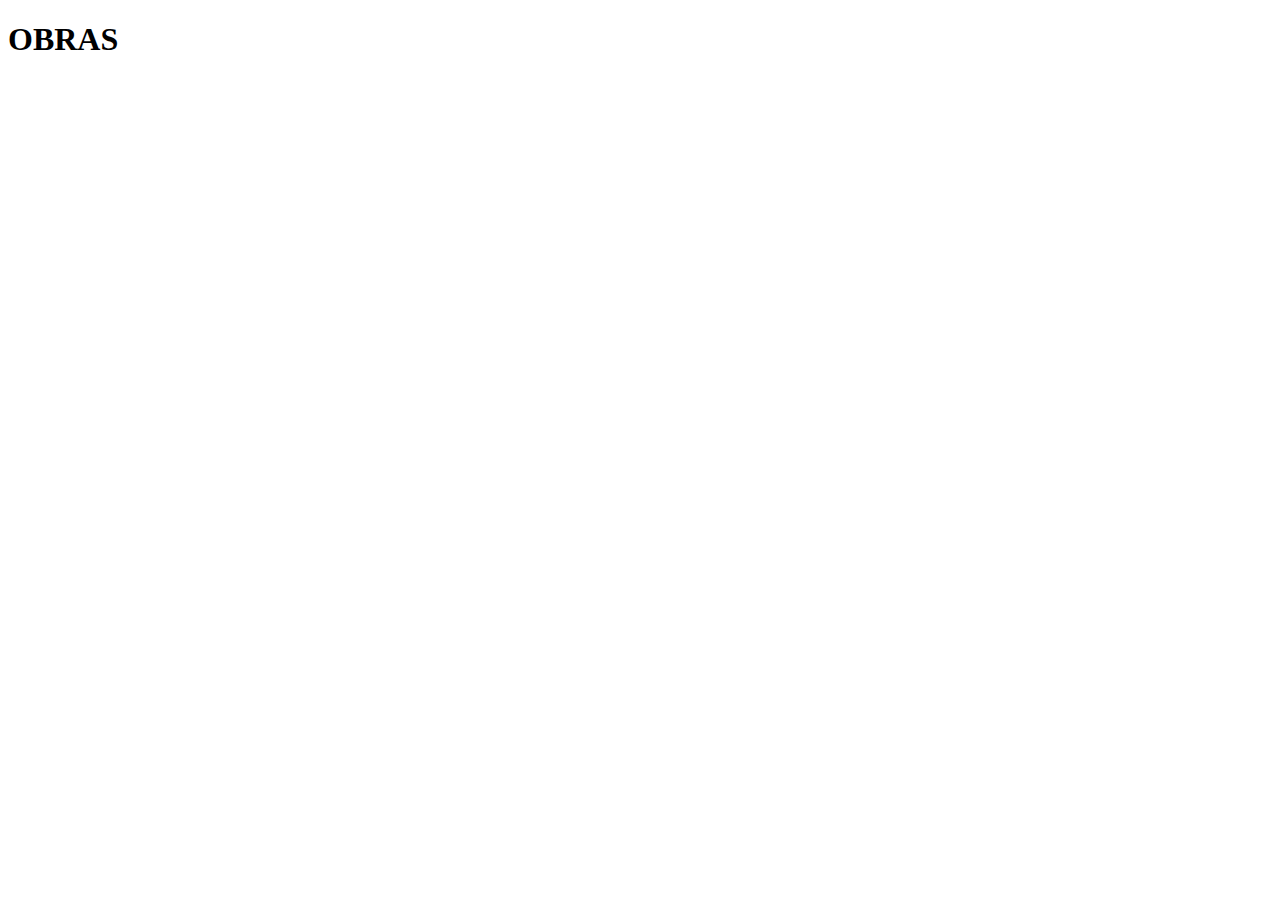
==== obras.html @ 5225c41e "form ok" ====
<!DOCTYPE html>
<html lang="en">
<head>
    <meta charset="UTF-8">
    <meta name="viewport" content="width=device-width, initial-scale=1.0">
    <title>Document</title>
</head>
<body>
    <h1>OBRAS</h1>
</body>
</html>
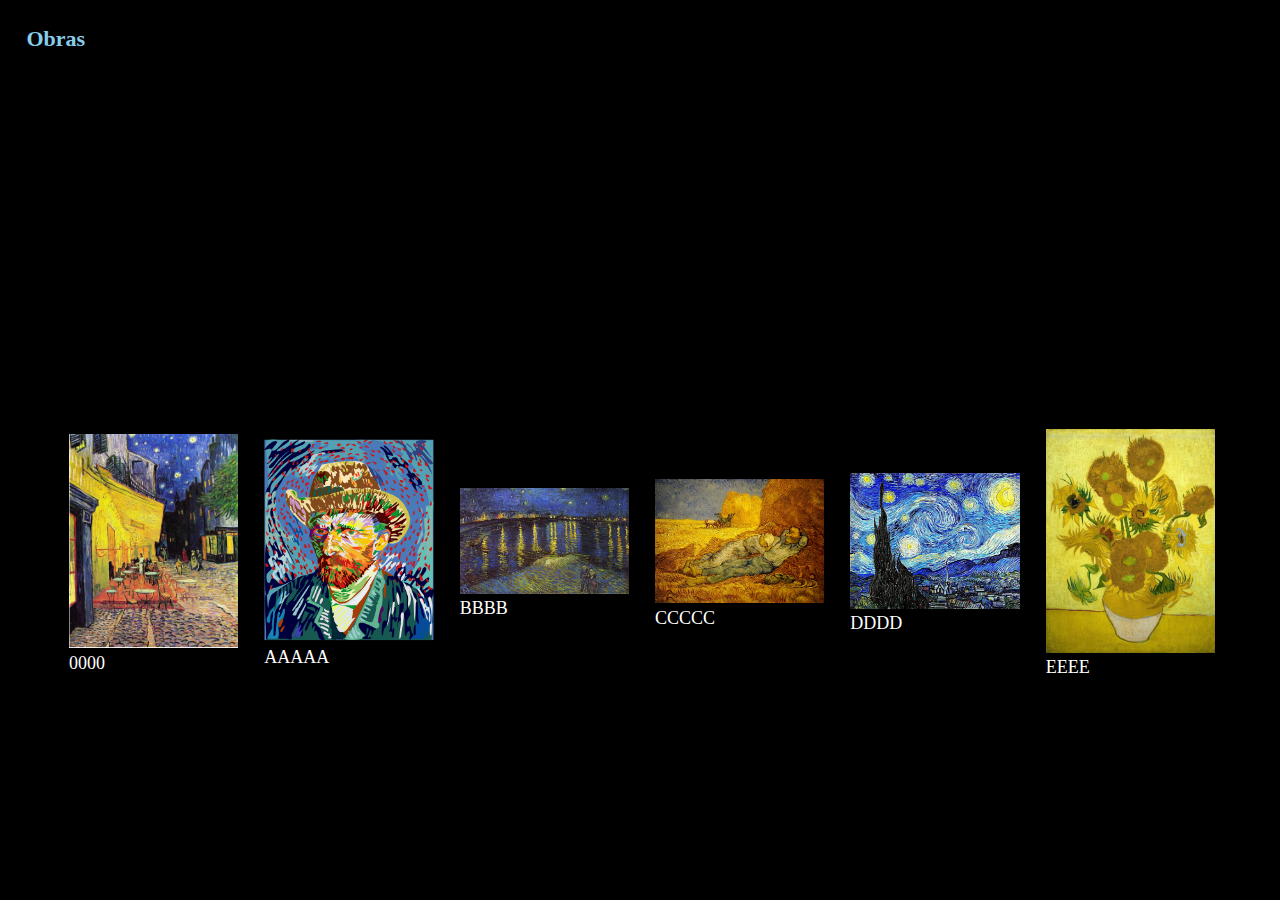
==== commit 4c4c0b3d: "grid mobile ok" ====
--- a/obras.html
+++ b/obras.html
@@ -4,8 +4,61 @@
     <meta charset="UTF-8">
     <meta name="viewport" content="width=device-width, initial-scale=1.0">
     <title>Document</title>
+
+    <link rel="stylesheet" href="styles/normalize.css">
+    <link rel="stylesheet" href="styles/utils.css">
+    <link rel="stylesheet" href="styles/body.css">
+    <link rel="stylesheet" href="styles/header.css">
+    <link rel="stylesheet" href="styles/aboutme.css">
+    <link rel="stylesheet" href="styles/skills.css">
+    <link rel="stylesheet" href="styles/banner.css">
+    <link rel="stylesheet" href="styles/formulario.css">
+    <link rel="stylesheet" href="styles/footer.css">
+    <link rel="stylesheet" href="styles/obras.css">
+
 </head>
-<body>
-    <h1>OBRAS</h1>
+<body class="body">
+    <h1 class="titulo">Obras</h1>
+    <section class="video">
+        <iframe width="560" height="315" src="https://www.youtube.com/embed/mGowzU1S8cA?si=3NxR_O2cc8WVV2dy&amp;controls=0&autoplay=1&mute=1" title="YouTube video player" frameborder="0" allow="accelerometer; autoplay; clipboard-write; encrypted-media; gyroscope; picture-in-picture; web-share" referrerpolicy="strict-origin-when-cross-origin" allowfullscreen></iframe>
+    </section>
+
+    <div class="works-container">
+        <figure>
+            <img src="assets/images/cuadro1.png" alt="">
+            <figcaption>0000</figcaption>
+        </figure>
+
+        <figure>
+            <img src="assets/images/cuadro2.png" alt="">
+            <figcaption>AAAAA</figcaption>
+        </figure>
+
+        <figure>
+            <img src="assets/images/cuadro3.jpg" alt="">
+            <figcaption>BBBB</figcaption>
+        </figure>
+
+        <figure>
+            <img src="assets/images/cuadro4.jpg" alt="">
+            <figcaption>CCCCC</figcaption>
+        </figure>
+
+        <figure>
+            <img src="assets/images/cuadro5.jpg" alt="">
+            <figcaption>DDDD</figcaption>
+        </figure>
+
+        <figure>
+            <img src="assets/images/cuadro6.jpg" alt="">
+            <figcaption>EEEE</figcaption>
+        </figure>
+
+
+    </div>
+
+
+
+
 </body>
 </html>--- a/styles/utils.css
+++ b/styles/utils.css
@@ -0,0 +1,47 @@
+:root{
+    --black: #000000;
+    --grey: #1c1c1c;
+    --white: #FFFFFF;
+    --midnightblue: #191970;
+    --skyblue: #87CEEB;
+    --orange: #FFA500;
+    --gold: #FFD700;
+    --soft-yellow:#f7fb3e;
+    
+     
+    
+    font-size: 18px; 
+}
+
+.titulo {     
+    font-size: 22px ;
+    color: var(--skyblue);
+    margin: 1.2em;
+}
+
+.btn{
+    color: var(--black);
+    background-color: var(--soft-yellow);
+    width: 90px;
+    text-decoration: none;
+    padding: 0.7rem;
+    border-radius: 8px;
+    border: 0.5px solid var(--black);
+    transition: all 0.8s;
+      
+}
+
+
+@media screen and (width > 768px) {
+    .pointer { 
+        cursor: pointer;
+    }
+    .btn{
+        cursor:pointer;
+        &:hover {
+            background-color: var(--gold);
+            
+          }
+    }
+}
+
--- a/styles/body.css
+++ b/styles/body.css
@@ -0,0 +1,6 @@
+.body {
+    background-color: var(--black);
+    color: var(--white);
+
+
+}--- a/styles/header.css
+++ b/styles/header.css
@@ -0,0 +1,72 @@
+
+.header {
+    position: sticky;
+    top: 0;
+    z-index: 99;
+    display: flex;
+    height: 4em;
+    justify-content: space-between; /* Logo a la izquierda y menú a la derecha */
+    align-items: center;
+    padding: 1em; /* Espaciado interno */
+    margin-bottom: 0px;
+    border-bottom: 0.2px solid var(--skyblue); /* Borde inferior para separar el header */
+    background-color: var(--black);
+    .logo {
+        width: 20%;
+        min-width:100px;
+        max-width: 100px;
+    }
+
+    .nav {
+      .nav-list {
+        list-style: none; /* Elimina los puntos de la lista */
+        padding: 0;
+        margin: 0;
+        display: flex;
+        gap: 10px;
+      }
+      .nav-list li {
+          margin-left: 0.3em; /* Espacio entre los enlaces del menú */
+      }
+      .nav-list li a {
+        text-decoration: none;
+        color: var(--skyblue); 
+        font-weight: 50;
+      }
+      .nav-list li a:hover { 
+        color: var(--gold);
+      }
+      
+    } 
+    
+}
+
+
+/*@media screen and (hover: hover) {
+  .pointer {
+    cursor: pointer;  Manita al pasar encima del link -NO FUNCIONA AL CAMBIAR TAMAÑO 
+  }
+  
+}*/
+
+@media screen and (width>768px){
+  .header{
+    .nav{
+      .nav-list li a {
+        transition: all 0.8s; /* Transicion de color-NO FUNCIONA AL CAMBIAR TAMAÑO */
+
+      }
+      .nav-list li a:hover { 
+        cursor: pointer;
+      }
+    }
+  }
+  
+}
+    
+
+
+
+    
+
+
--- a/styles/aboutme.css
+++ b/styles/aboutme.css
@@ -0,0 +1,9 @@
+.aboutme {
+    background-color: var(--black);
+    color: var(--white);
+    margin-top: auto;
+    border: 2px solid var(--black);
+    }
+.presentacion {
+    margin: 1.2em
+}
--- a/styles/skills.css
+++ b/styles/skills.css
@@ -0,0 +1,92 @@
+.skills {
+    
+    .skillsList{
+        display: grid;
+        grid-template-columns: repeat(auto-fit, minmax(150px, 1fr));
+        place-content: center;
+        gap: 1.5rem;
+        
+        .item_skills{
+            font-family:'Arial Narrow', Arial, sans-serif;
+            font-size: 18px;
+            font-weight: 200;
+        }
+        #pintura{
+            --progressVar: 100%
+        }
+        #oleo{
+            --progressVar: 85%
+        }
+        #dibujo{
+            --progressVar:60%
+        }
+        #carboncillo{
+            --progressVar:75%
+        }
+        #fresco{
+            --progressVar:40%
+        }
+        #escritura{
+            --progressVar:80%
+        }
+    }
+    
+    
+
+}
+
+.wrapper {
+    width: 100px;
+    justify-content: center;
+    align-items: center;
+    height: 10vh;
+    
+}
+
+.progress-bar{
+    width: 100%;
+    height: 10px;
+    border-radius: 50px;
+    overflow: hidden;
+    border: 0.5px solid var(--skyblue);
+    padding: 3px;
+}
+
+
+.progress {
+    height: 100%;
+    background-color: var(--skyblue);
+    border-radius: 10px;
+    animation: animate 1.5s linear forwards;
+}
+
+
+
+@keyframes animate{
+    0% {
+        width: 0%;
+    }
+    100%{
+        width: var(--progressVar);/*creamos la variable progress para rellenar la barra con porcentajes diferentes en cada skill*/
+    }
+}
+
+
+
+
+@media screen and (width>=768px) {
+    .skills{
+        
+        .skillsList{
+            margin: 1.2em;
+            grid-template-columns: repeat(3, 1fr);
+            gap: 1rem;   
+        }
+    }
+    
+}
+
+
+
+
+
--- a/styles/banner.css
+++ b/styles/banner.css
@@ -0,0 +1,42 @@
+.banner {
+    height: 50vh;
+    width: 100%;
+    align-content: center;
+    position: relative;
+
+
+.content {
+    text-align: center;
+    z-index: 1;
+    position: relative;
+    font-size: 30px;
+    color: var(--orange);
+    -webkit-text-stroke-width: 3px;
+    -webkit-text-stroke-color: var(--black);
+  }
+
+
+.image {
+    background-image: url('../assets/images/banner_mobile.png');
+    position: absolute;
+    left: 0;
+    top: 0;
+    right: 0;
+    bottom: 0;
+    opacity: 0.9;
+    background-size: cover; 
+    background-repeat: no-repeat ;
+   
+    
+    
+  }
+}
+
+@media screen and (width>768px){
+  .banner{
+    .image{
+      background-image: url('../assets/images/banner_image.png');
+    }
+  }
+
+}
--- a/styles/formulario.css
+++ b/styles/formulario.css
@@ -0,0 +1,51 @@
+.main-form {
+  background-color: var(--black);
+  width: 95%;
+  max-width: 420px;
+  padding-left: 1.2em;
+  display: flex;
+  flex-direction: column;
+
+
+
+  /* elementos del formulario */
+  .form_element {
+    display: flex;
+    flex-direction: column;
+    margin-bottom: 0.5rem;
+
+    label {
+      margin-bottom: 0.5rem;
+    }
+
+    .input {
+      width: 80%;
+      padding: 0.2rem;
+      border-radius: 2px;
+      border: 1px solid;
+      background: var(--grey);
+      color: var(--white);
+    }
+
+    .radioInputTitle {
+      margin: 20px 0;
+    }
+
+  }
+}
+
+@media screen and (width>=768px) {
+  .main-form {
+    
+    .datos-personales{
+      display: flex;
+    }
+    .datos-contacto{
+      display:flex;
+    }
+    
+     
+  }
+
+  }
+
--- a/styles/footer.css
+++ b/styles/footer.css
@@ -0,0 +1,14 @@
+.footer {
+    display: flex;
+    justify-content: center;
+    font-weight: 100;
+    font-style: var(--font-cascadia_code);
+    padding: 1em 0;
+    font-size: 0.6rem;
+    width: 100%;
+    text-align: center;
+    background-color:var(--black);
+    color: var(--skyblue)
+    
+    
+  }--- a/styles/obras.css
+++ b/styles/obras.css
@@ -0,0 +1,46 @@
+.video {
+    display: flex;
+    justify-content: center;
+    margin: 1em 1em;
+
+    iframe {
+        animation: fadeIn 10s ease;
+    }
+}
+
+.works-container {
+    width: 90%;
+    margin: 0 auto;
+    
+    display: grid;
+    grid-template-columns: repeat(auto-fill, minmax(160px, 1fr));
+    gap: 20px;
+
+    figure {
+        margin-left: 5px;
+        place-content: center;
+
+
+        img {
+
+            width: 130%;
+        }
+    }
+
+
+
+}
+
+
+
+
+
+@keyframes fadeIn {
+    0% {
+        opacity: 0;
+    }
+
+    100% {
+        opacity: 100%;
+    }
+}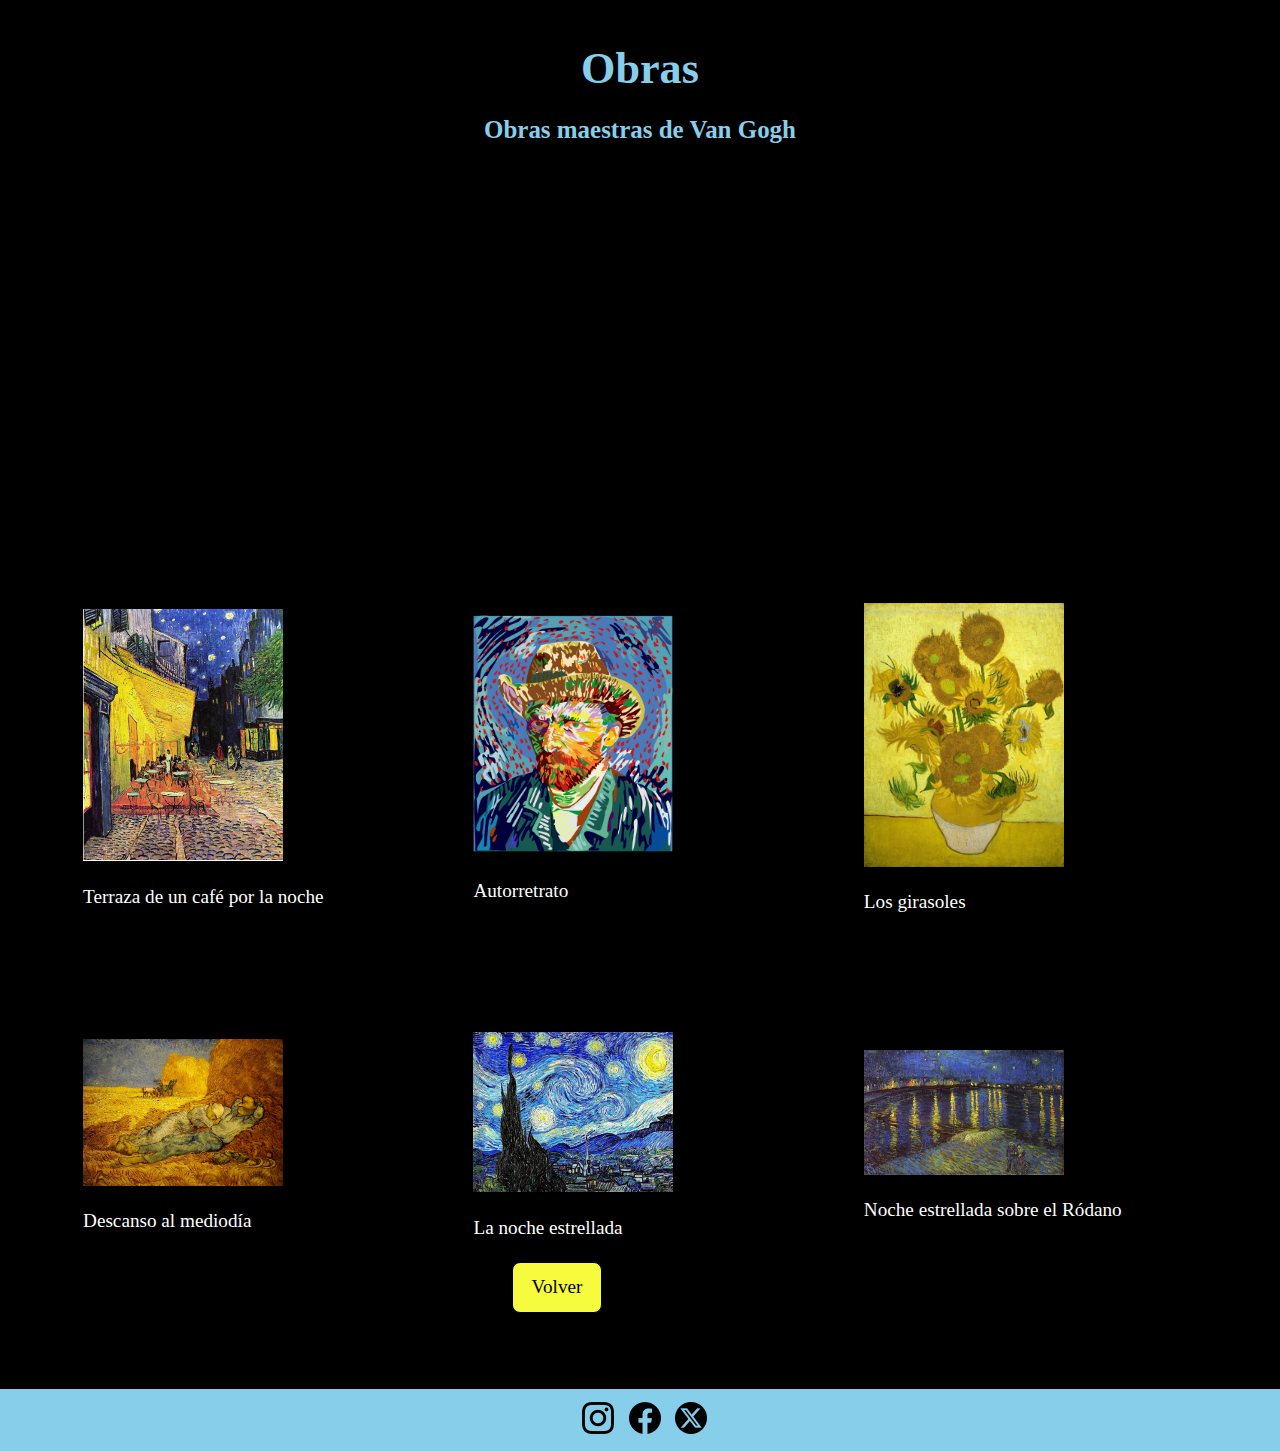
==== commit d7af3dc3: "max-width" ====
--- a/obras.html
+++ b/obras.html
@@ -1,5 +1,6 @@
 <!DOCTYPE html>
 <html lang="en">
+
 <head>
     <meta charset="UTF-8">
     <meta name="viewport" content="width=device-width, initial-scale=1.0">
@@ -12,53 +13,103 @@
     <link rel="stylesheet" href="styles/aboutme.css">
     <link rel="stylesheet" href="styles/skills.css">
     <link rel="stylesheet" href="styles/banner.css">
-    <link rel="stylesheet" href="styles/formulario.css">
+    <link rel="stylesheet" href="styles/form.css">
     <link rel="stylesheet" href="styles/footer.css">
     <link rel="stylesheet" href="styles/obras.css">
 
 </head>
+
 <body class="body">
-    <h1 class="titulo">Obras</h1>
+    <h1 class="title2">Obras</h1>
+    <h2 class="title3">Obras maestras de Van Gogh</h2>
     <section class="video">
-        <iframe width="560" height="315" src="https://www.youtube.com/embed/mGowzU1S8cA?si=3NxR_O2cc8WVV2dy&amp;controls=0&autoplay=1&mute=1" title="YouTube video player" frameborder="0" allow="accelerometer; autoplay; clipboard-write; encrypted-media; gyroscope; picture-in-picture; web-share" referrerpolicy="strict-origin-when-cross-origin" allowfullscreen></iframe>
+        <iframe width="560" height="315"
+            src="https://www.youtube.com/embed/mGowzU1S8cA?si=3NxR_O2cc8WVV2dy&amp;controls=0&autoplay=1&mute=1"
+            title="YouTube video player" frameborder="0"
+            allow="accelerometer; autoplay; clipboard-write; encrypted-media; gyroscope; picture-in-picture; web-share"
+            referrerpolicy="strict-origin-when-cross-origin" allowfullscreen></iframe>
     </section>
 
     <div class="works-container">
         <figure>
-            <img src="assets/images/cuadro1.png" alt="">
-            <figcaption>0000</figcaption>
+            <div>
+
+                <img src="assets/images/cuadro1.png" alt="Terraza de un café por la noche">
+            </div>
+
+            <figcaption>Terraza de un café por la noche</figcaption>
         </figure>
 
         <figure>
-            <img src="assets/images/cuadro2.png" alt="">
-            <figcaption>AAAAA</figcaption>
+            <div>
+                <img src="assets/images/cuadro2.png" alt="Autorretrato de Van Gogh">
+
+            </div>
+            <figcaption>Autorretrato</figcaption>
         </figure>
 
         <figure>
-            <img src="assets/images/cuadro3.jpg" alt="">
-            <figcaption>BBBB</figcaption>
+            <div>
+                <img src="assets/images/cuadro3.jpg" alt="Cuadro con un jarrón con girasoles">
+
+            </div>
+            <figcaption>Los girasoles</figcaption>
         </figure>
 
         <figure>
-            <img src="assets/images/cuadro4.jpg" alt="">
-            <figcaption>CCCCC</figcaption>
+            <div>
+                <img src="assets/images/cuadro4.jpg" alt="Campesinos descansando en el campo">
+
+            </div>
+            <figcaption>Descanso al mediodía</figcaption>
         </figure>
 
         <figure>
-            <img src="assets/images/cuadro5.jpg" alt="">
-            <figcaption>DDDD</figcaption>
+            <div>
+                <img src="assets/images/cuadro5.jpg"
+                    alt="Paisaje nocturno con un edificio, un pueblo, la noche y las estrellas">
+
+            </div>
+
+            <figcaption>La noche estrellada</figcaption>
         </figure>
 
         <figure>
-            <img src="assets/images/cuadro6.jpg" alt="">
-            <figcaption>EEEE</figcaption>
+            <div>
+                <img src="assets/images/cuadro6.jpg" alt="Paisaje nocturno sobre un río">
+
+            </div>
+            <figcaption>Noche estrellada sobre el Ródano</figcaption>
         </figure>
 
 
     </div>
 
+    <div>
+        <button class="btn" onclick="history.back()">Volver</button>
+    </div>
 
 
+    <footer class="footer">
+
+        <div class="social-media-icons">
+
+            <a href="https://www.instagram.com/vangoghmuseum" target="_blank" rel="noopener noreferrer">
+                <img src="assets/icons/instagram.png" alt="instagram-icon">
+            </a>
+
+            <a href="https://www.facebook.com/VanGoghMuseum" target="_blank" rel="noopener noreferrer">
+                <img src="assets/icons/facebook.png" alt="facebook-icon">
+            </a>
+
+            <a href="https://x.com/vangoghmuseum" target="_blank" rel="noopener noreferrer">
+                <img src="assets/icons/twitter-alt-circle.png" alt="x-icon">
+            </a>
+
+        </div>
+
+    </footer>
 
 </body>
+
 </html>--- a/styles/utils.css
+++ b/styles/utils.css
@@ -7,16 +7,29 @@
     --orange: #FFA500;
     --gold: #FFD700;
     --soft-yellow:#f7fb3e;
-    
-     
-    
-    font-size: 18px; 
+    font-family: 'Times New Roman', Times, serif;
+    font-size: 1.2rem; 
 }
 
-.titulo {     
-    font-size: 22px ;
+.title {     
+    font-size: 1.2rem ;
     color: var(--skyblue);
     margin: 1.2em;
+}
+
+.title2{
+    font-size: 2.3rem ;
+    color: var(--skyblue);
+    text-align: center;
+    margin-top: 1em;
+    margin-bottom: 0.2em;
+    
+}
+
+.title3{
+    font-size: 1.3rem ;
+    color: var(--skyblue);
+    text-align: center;
 }
 
 .btn{
@@ -28,11 +41,13 @@
     border-radius: 8px;
     border: 0.5px solid var(--black);
     transition: all 0.8s;
+
       
 }
 
 
 @media screen and (width > 768px) {
+
     .pointer { 
         cursor: pointer;
     }
--- a/styles/body.css
+++ b/styles/body.css
@@ -1,6 +1,5 @@
 .body {
     background-color: var(--black);
     color: var(--white);
-
-
+    font-family: 'Times New Roman', Times, serif;
 }--- a/styles/header.css
+++ b/styles/header.css
@@ -1,72 +1,123 @@
+.header {
+  position: sticky;
+  top: 0;
+  z-index: 99;
+  display: flex;
+  flex-wrap: wrap;
+  /* Para el menu hamburguesa */
+  position: relative;
+  /* Para el menu hamburguesa */
+  height: 4em;
+  justify-content: space-between;
+  align-items: center;
+  padding: 1em;
+  /* Espaciado interno */
+  margin-bottom: 0px;
+  border-bottom: 0.2px solid var(--skyblue);
+  /* Borde inferior para separar el header */
+  background-color: var(--black);
 
-.header {
-    position: sticky;
-    top: 0;
-    z-index: 99;
+  .logo {
+    width: 20%;
+    min-width: 100px;
+    max-width: 100px;
+  }
+
+
+  .list-icon {
+    color: var(--skyblue)
+  }
+
+  a {
+    text-decoration: none;
+  }
+
+  ul {
+    list-style: none;
+  }
+
+  .menu-hamburguesa {
+    display: none;
+  }
+
+  .menu-hamburguesa:checked+.menu-list {
+    height: 25em;
+  }
+
+  .menu-list {
+    width: 90%;
+    background-color: var(--grey);
+    position: absolute;
+    top: 5em;
+    /* La altura del header */
+    left: 0;
+    height: 0;
+    overflow: hidden;
     display: flex;
-    height: 4em;
-    justify-content: space-between; /* Logo a la izquierda y menú a la derecha */
+    flex-direction: column;
+    justify-content: center;
     align-items: center;
-    padding: 1em; /* Espaciado interno */
-    margin-bottom: 0px;
-    border-bottom: 0.2px solid var(--skyblue); /* Borde inferior para separar el header */
-    background-color: var(--black);
-    .logo {
-        width: 20%;
-        min-width:100px;
-        max-width: 100px;
-    }
+    gap: 3rem;
+    transition: all 0.4s;
+  }
 
-    .nav {
-      .nav-list {
-        list-style: none; /* Elimina los puntos de la lista */
-        padding: 0;
-        margin: 0;
-        display: flex;
-        gap: 10px;
-      }
-      .nav-list li {
-          margin-left: 0.3em; /* Espacio entre los enlaces del menú */
-      }
-      .nav-list li a {
-        text-decoration: none;
-        color: var(--skyblue); 
-        font-weight: 50;
-      }
-      .nav-list li a:hover { 
-        color: var(--gold);
-      }
-      
-    } 
-    
+  .link {
+    font-size: 2.5em;
+    color: var(--skyblue);
+  }
+
+
 }
 
 
-/*@media screen and (hover: hover) {
-  .pointer {
-    cursor: pointer;  Manita al pasar encima del link -NO FUNCIONA AL CAMBIAR TAMAÑO 
+@media screen and (min-width: 768px) {
+  .header{
+    .menu {
+      display: none;
+      /*Ocultar el menú hamburguesa*/
+    }
+  
+  
+    .menu-list {
+      list-style: none;
+      /* Elimina los puntos de la lista */
+      padding: 0;
+      margin: 0;
+      display: flex;
+      flex-direction: row;
+      position: relative;
+      height: auto;
+      top: 0;
+      width: auto;
+      gap: 10px;
+      background-color: var(--black);
+  
+    }
+  
+    .menu-link {
+      margin-left: 0.3em;
+      /* Espacio entre los enlaces del menú */
+      display: block;
+      /* Mostrar los enlaces del menú en pantallas grandes */
+      
+  
+    }
+  
+    .link {
+      text-decoration: none;
+      color: var(--skyblue);
+      font-size: 1.5rem;
+      transition: all 0.8s; 
+      
+    }
+  
+    .link:hover {
+      color: var(--gold);
+  
+  
+    }
+
   }
   
-}*/
 
-@media screen and (width>768px){
-  .header{
-    .nav{
-      .nav-list li a {
-        transition: all 0.8s; /* Transicion de color-NO FUNCIONA AL CAMBIAR TAMAÑO */
-
-      }
-      .nav-list li a:hover { 
-        cursor: pointer;
-      }
-    }
-  }
-  
-}
-    
-
-
-
-    
-
-
+}--- a/styles/aboutme.css
+++ b/styles/aboutme.css
@@ -7,3 +7,15 @@
 .presentacion {
     margin: 1.2em
 }
+
+
+@media screen and (min-width: 768px) {
+    .title{
+        font-size: 1.7rem;
+    }
+    .aboutme{
+        font-size: 1.5rem;
+    }
+
+    
+}
--- a/styles/skills.css
+++ b/styles/skills.css
@@ -1,3 +1,4 @@
+
 .skills {
     
     .skillsList{
@@ -8,7 +9,7 @@
         
         .item_skills{
             font-family:'Arial Narrow', Arial, sans-serif;
-            font-size: 18px;
+            font-size: 1rem;
             font-weight: 200;
         }
         #pintura{
@@ -31,8 +32,6 @@
         }
     }
     
-    
-
 }
 
 .wrapper {
@@ -74,15 +73,19 @@
 
 
 
-@media screen and (width>=768px) {
+@media screen and (width>768px) {
     .skills{
         
         .skillsList{
             margin: 1.2em;
             grid-template-columns: repeat(3, 1fr);
-            gap: 1rem;   
+            gap: 1rem;  
         }
     }
+    .title{
+        font-size: 1.7rem;
+    }
+    
     
 }
 
--- a/styles/banner.css
+++ b/styles/banner.css
@@ -9,7 +9,7 @@
     text-align: center;
     z-index: 1;
     position: relative;
-    font-size: 30px;
+    font-size: 2rem;
     color: var(--orange);
     -webkit-text-stroke-width: 3px;
     -webkit-text-stroke-color: var(--black);
@@ -25,9 +25,7 @@
     bottom: 0;
     opacity: 0.9;
     background-size: cover; 
-    background-repeat: no-repeat ;
-   
-    
+    background-repeat: no-repeat ; 
     
   }
 }
--- a/styles/form.css
+++ b/styles/form.css
@@ -0,0 +1,63 @@
+.contact-title{
+  font-size: 1.2rem ;
+  color: var(--skyblue);
+  margin: 1.2em;
+}
+
+.main-form {
+  background-color: var(--black);
+  width: 95%;
+  max-width: 80vh;
+  margin: 1.2em;
+  display: flex;
+  flex-direction: column;
+
+
+  .form_element {
+    display: flex;
+    flex-direction: column;
+    margin-bottom: 0.5em;
+
+    label {
+      margin-bottom: 0.5em;
+    }
+
+    .input {
+      width: 80%;
+      padding: 0.2rem;
+      border-radius: 2px;
+      border: 1px solid;
+      background: var(--grey);
+      color: var(--white);
+    }
+
+    .radioInputTitle {
+      margin: 1.2em 0;
+    }
+
+  }
+}
+
+@media screen and (width>=768px) {
+
+  .contact-title{
+    color: var(--skyblue);
+    margin-left: 33%;
+    font-size: 1.7rem;
+  }
+
+  .main-form {
+    margin-left: 33%;
+    
+    .datos-personales{
+      display: flex;
+    }
+    .datos-contacto{
+      display:flex;
+    }
+    
+     
+  }
+
+  }
+
--- a/styles/footer.css
+++ b/styles/footer.css
@@ -1,14 +1,21 @@
 .footer {
-    display: flex;
-    justify-content: center;
-    font-weight: 100;
-    font-style: var(--font-cascadia_code);
-    padding: 1em 0;
-    font-size: 0.6rem;
-    width: 100%;
-    text-align: center;
-    background-color:var(--black);
-    color: var(--skyblue)
-    
-    
-  }+  display: flex;
+  margin-top: 4em;
+  justify-content: center;
+  align-items: center;
+  padding: 1em 0;
+  width: 100%;
+  height: 1.2em;
+  background-color: var(--skyblue);
+
+  .social-media-icons a {
+    text-decoration: none;
+    margin-left: 0.5em;
+  }
+  
+}
+
+
+        
+  
+  
--- a/styles/obras.css
+++ b/styles/obras.css
@@ -8,30 +8,41 @@
     }
 }
 
-.works-container {
+.works-container{
     width: 90%;
     margin: 0 auto;
+    display: grid;
     
-    display: grid;
     grid-template-columns: repeat(auto-fill, minmax(160px, 1fr));
     gap: 20px;
 
     figure {
-        margin-left: 5px;
-        place-content: center;
+
+        margin: 0;
+        display: flex;
+        flex-direction: column;
+
+        div{
+            width: 200px;
 
 
+        }
+       
         img {
-
-            width: 130%;
+           
+            place-self: center;
+            width: 75%;
+            margin-bottom: 1em;
+        
         }
     }
+}
+    
+    
 
-
-
+.btn{
+    margin-left: 40%;
 }
-
-
 
 
 
@@ -43,4 +54,28 @@
     100% {
         opacity: 100%;
     }
+}
+
+@media screen and (width>=768px) {
+    .works-container {
+
+        margin: 1.2em;
+        grid-template-columns: repeat(3, 1fr);
+        gap: 1rem;
+
+
+        figure {
+            margin-left: 60px;
+            margin-top: 100px;
+            place-content: center;
+    
+    
+            img {
+    
+                width: 100%;
+            }
+        }
+    }
+   
+
 }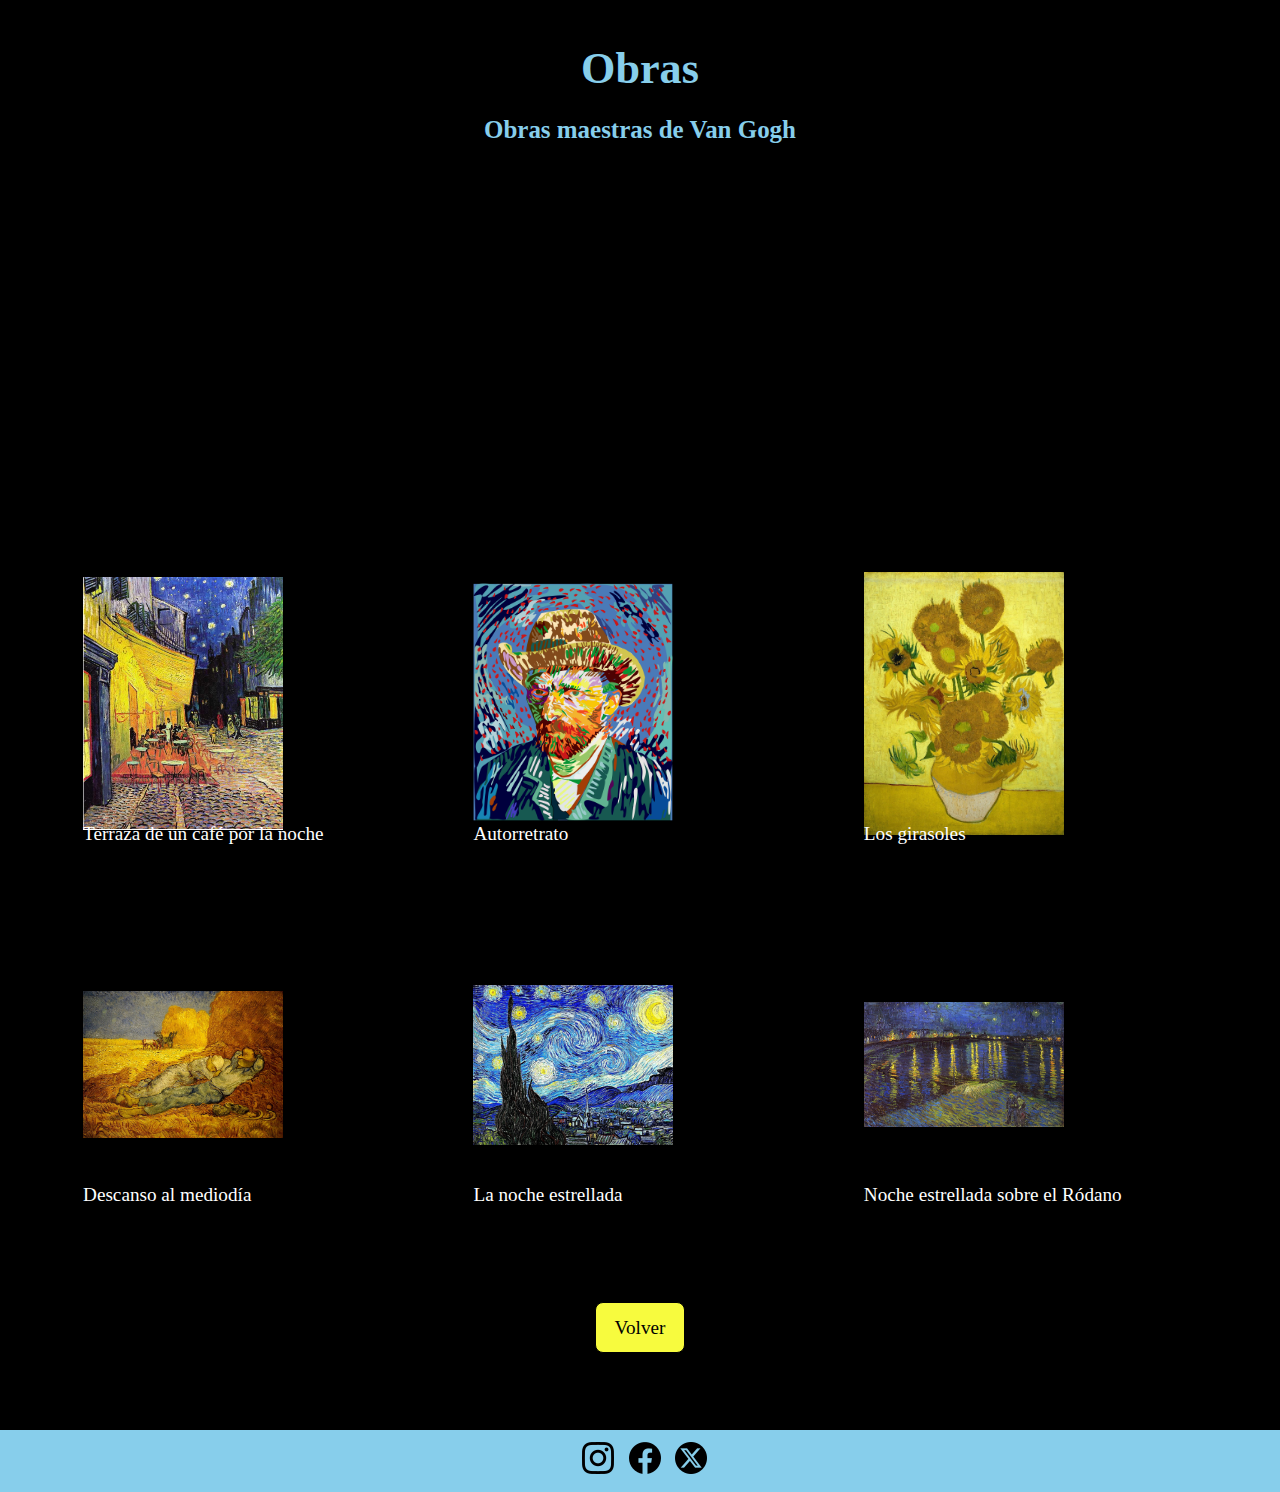
==== commit a8dd41a6: "corrections1" ====
--- a/obras.html
+++ b/obras.html
@@ -36,8 +36,9 @@
 
                 <img src="assets/images/cuadro1.png" alt="Terraza de un café por la noche">
             </div>
-
-            <figcaption>Terraza de un café por la noche</figcaption>
+                
+                    <figcaption>Terraza de un café por la noche</figcaption>
+                
         </figure>
 
         <figure>
@@ -45,7 +46,9 @@
                 <img src="assets/images/cuadro2.png" alt="Autorretrato de Van Gogh">
 
             </div>
-            <figcaption>Autorretrato</figcaption>
+            
+                <figcaption>Autorretrato</figcaption>
+            
         </figure>
 
         <figure>
@@ -85,7 +88,7 @@
 
     </div>
 
-    <div>
+    <div class="button-container">
         <button class="btn" onclick="history.back()">Volver</button>
     </div>
 
--- a/styles/utils.css
+++ b/styles/utils.css
@@ -14,7 +14,7 @@
 .title {     
     font-size: 1.2rem ;
     color: var(--skyblue);
-    margin: 1.2em;
+    margin: 1.2rem 0;
 }
 
 .title2{
@@ -40,9 +40,7 @@
     padding: 0.7rem;
     border-radius: 8px;
     border: 0.5px solid var(--black);
-    transition: all 0.8s;
-
-      
+    transition: all 0.8s;      
 }
 
 
--- a/styles/header.css
+++ b/styles/header.css
@@ -41,7 +41,7 @@
   }
 
   .menu-hamburguesa:checked+.menu-list {
-    height: 25em;
+    height: 22em;
   }
 
   .menu-list {
--- a/styles/aboutme.css
+++ b/styles/aboutme.css
@@ -1,11 +1,15 @@
 .aboutme {
+    width: 90%;
+    margin: 0 auto;
+    max-width: 850px;
     background-color: var(--black);
     color: var(--white);
     margin-top: auto;
     border: 2px solid var(--black);
+    
+    p {
+        margin: 0;
     }
-.presentacion {
-    margin: 1.2em
 }
 
 
@@ -15,6 +19,7 @@
     }
     .aboutme{
         font-size: 1.5rem;
+    
     }
 
     
--- a/styles/skills.css
+++ b/styles/skills.css
@@ -1,5 +1,9 @@
 
 .skills {
+
+    width: 90%;
+    margin: 0 auto;
+    max-width: 850px;
     
     .skillsList{
         display: grid;
--- a/styles/form.css
+++ b/styles/form.css
@@ -1,7 +1,7 @@
-.contact-title{
-  font-size: 1.2rem ;
-  color: var(--skyblue);
-  margin: 1.2em;
+.form{
+  width: 90%;
+  margin: 0 auto;
+  max-width: 850px;
 }
 
 .main-form {
@@ -40,14 +40,18 @@
 
 @media screen and (width>=768px) {
 
-  .contact-title{
-    color: var(--skyblue);
-    margin-left: 33%;
+  .title{
     font-size: 1.7rem;
+  }
+  .form{
+      font-size: 1.5rem;
+      .btn{
+        font-size: 1rem;
+      }
+
   }
 
   .main-form {
-    margin-left: 33%;
     
     .datos-personales{
       display: flex;
--- a/styles/obras.css
+++ b/styles/obras.css
@@ -24,6 +24,9 @@
 
         div{
             width: 200px;
+            height: 220px;
+            display: flex;
+            justify-content: center;
 
 
         }
@@ -31,7 +34,7 @@
         img {
            
             place-self: center;
-            width: 75%;
+            width: 77%;
             margin-bottom: 1em;
         
         }
@@ -40,8 +43,10 @@
     
     
 
-.btn{
-    margin-left: 40%;
+.button-container{
+    margin-top: 5em;
+    display: flex;
+    justify-content: center;
 }
 
 
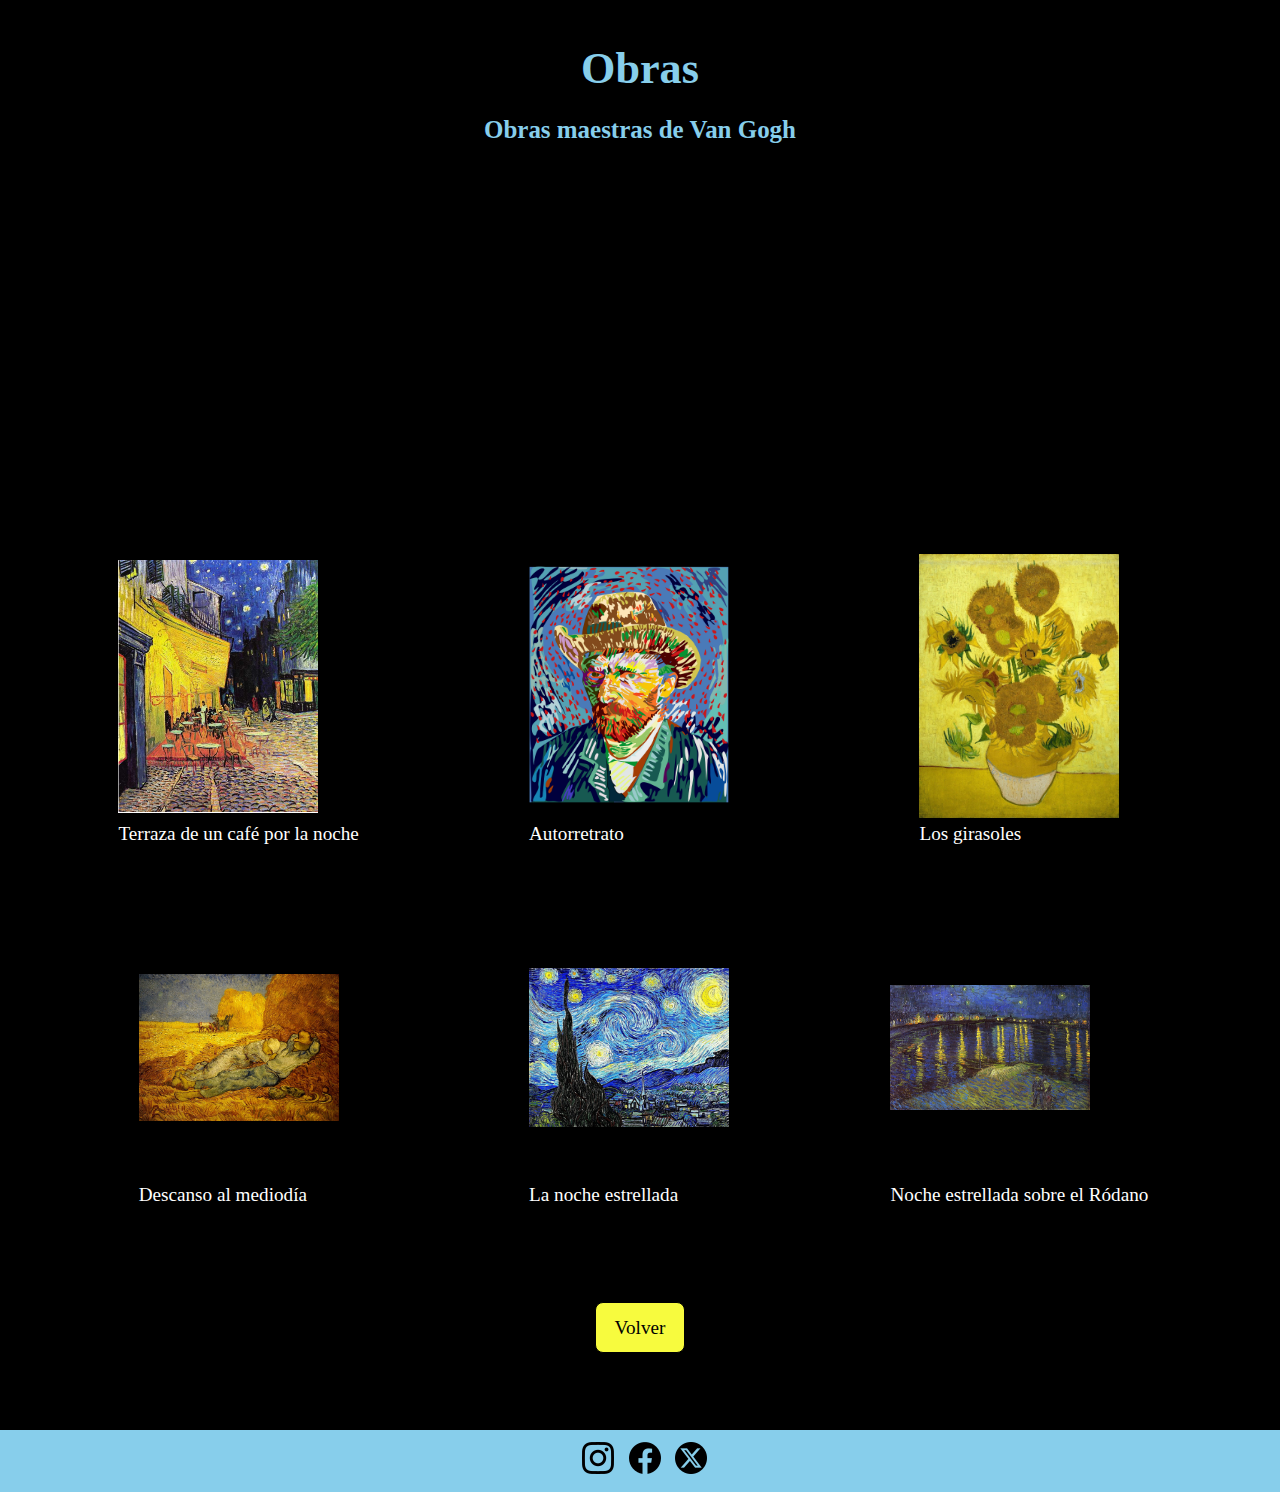
==== commit 75ad2471: "corrections2" ====
--- a/obras.html
+++ b/obras.html
@@ -80,7 +80,6 @@
         <figure>
             <div>
                 <img src="assets/images/cuadro6.jpg" alt="Paisaje nocturno sobre un río">
-
             </div>
             <figcaption>Noche estrellada sobre el Ródano</figcaption>
         </figure>
--- a/styles/obras.css
+++ b/styles/obras.css
@@ -9,25 +9,28 @@
 }
 
 .works-container{
+    
     width: 90%;
-    margin: 0 auto;
+    margin: 0 1em;
     display: grid;
+    
     
     grid-template-columns: repeat(auto-fill, minmax(160px, 1fr));
     gap: 20px;
 
     figure {
-
+        
         margin: 0;
         display: flex;
         flex-direction: column;
 
         div{
+            
             width: 200px;
             height: 220px;
             display: flex;
             justify-content: center;
-
+           
 
         }
        
@@ -62,11 +65,12 @@
 }
 
 @media screen and (width>=768px) {
+
     .works-container {
-
         margin: 1.2em;
         grid-template-columns: repeat(3, 1fr);
         gap: 1rem;
+        justify-items: center;
 
 
         figure {
@@ -76,8 +80,8 @@
     
     
             img {
-    
                 width: 100%;
+                margin-bottom: 2.8em;
             }
         }
     }
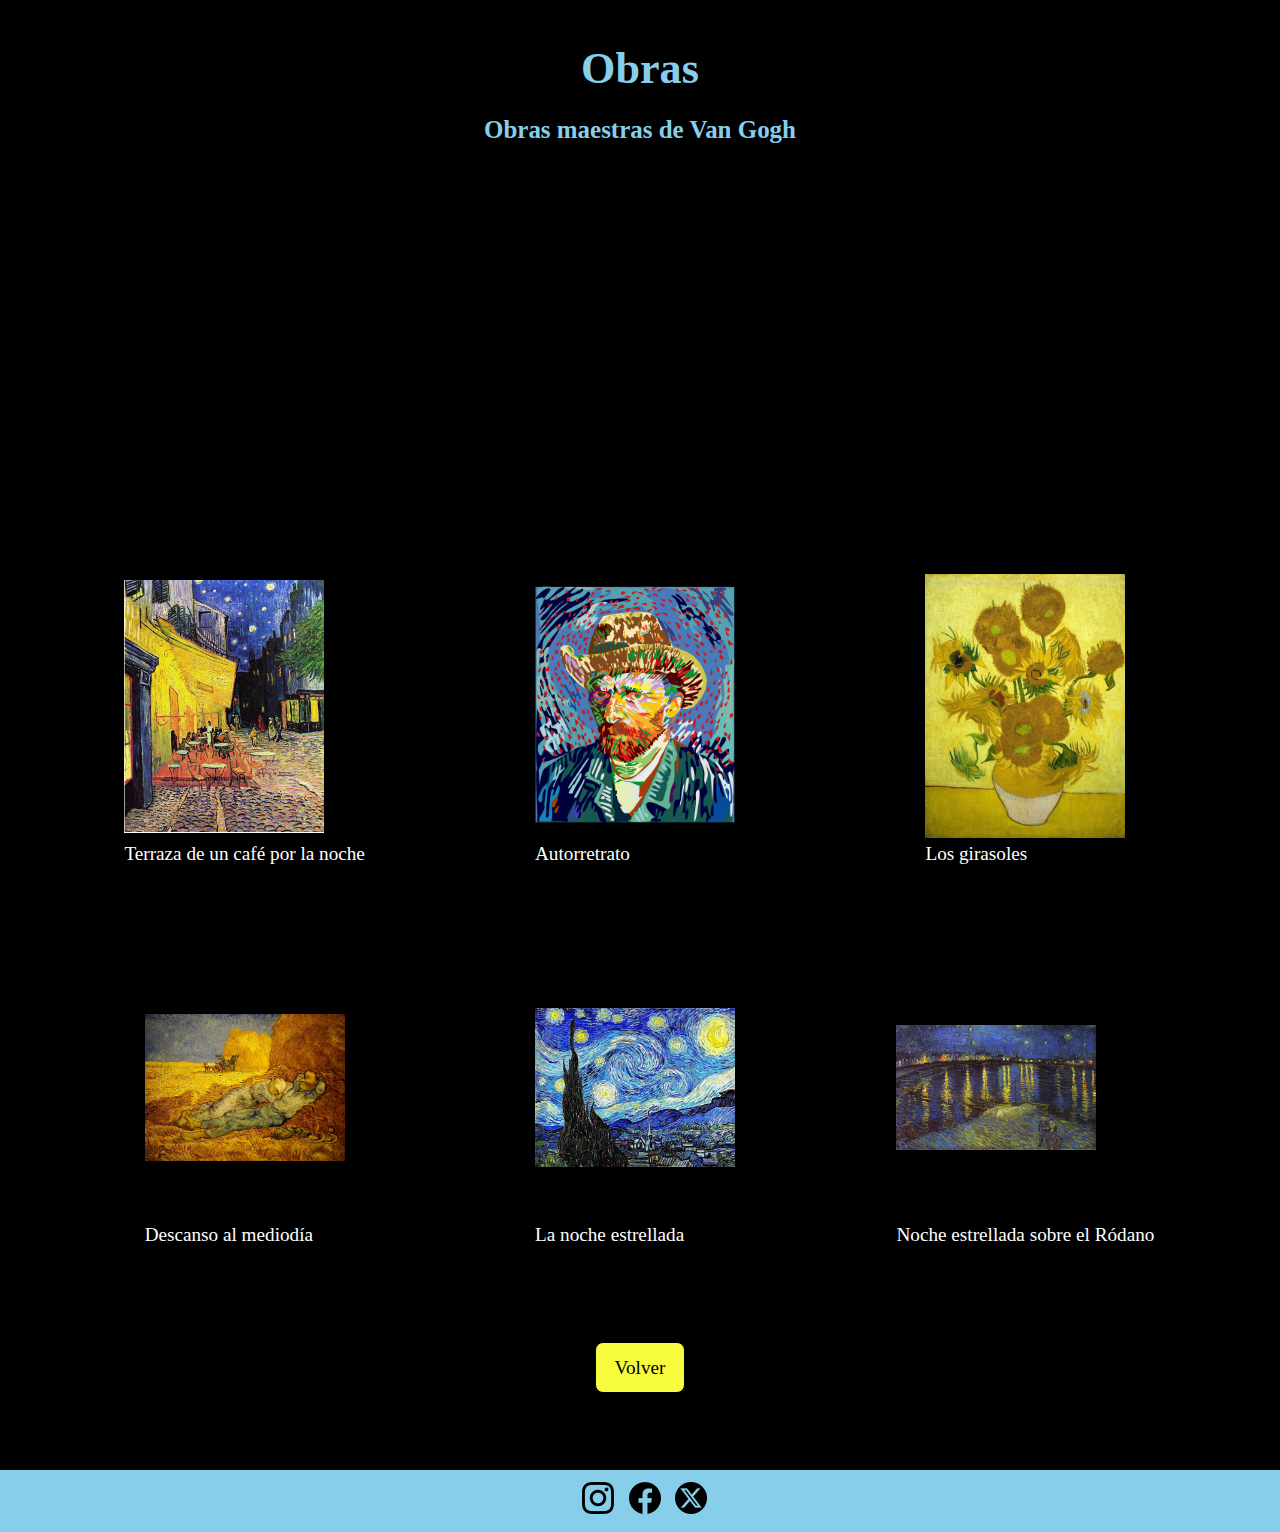
==== commit e8cc4556: "Final version" ====
--- a/obras.html
+++ b/obras.html
@@ -36,9 +36,9 @@
 
                 <img src="assets/images/cuadro1.png" alt="Terraza de un café por la noche">
             </div>
-                
-                    <figcaption>Terraza de un café por la noche</figcaption>
-                
+
+            <figcaption>Terraza de un café por la noche</figcaption>
+
         </figure>
 
         <figure>
@@ -46,9 +46,9 @@
                 <img src="assets/images/cuadro2.png" alt="Autorretrato de Van Gogh">
 
             </div>
-            
-                <figcaption>Autorretrato</figcaption>
-            
+
+            <figcaption>Autorretrato</figcaption>
+
         </figure>
 
         <figure>
--- a/styles/header.css
+++ b/styles/header.css
@@ -71,13 +71,13 @@
 
 
 @media screen and (min-width: 768px) {
-  .header{
+  .header {
     .menu {
       display: none;
       /*Ocultar el menú hamburguesa*/
     }
-  
-  
+
+
     .menu-list {
       list-style: none;
       /* Elimina los puntos de la lista */
@@ -91,33 +91,33 @@
       width: auto;
       gap: 10px;
       background-color: var(--black);
-  
+
     }
-  
+
     .menu-link {
       margin-left: 0.3em;
       /* Espacio entre los enlaces del menú */
       display: block;
       /* Mostrar los enlaces del menú en pantallas grandes */
-      
-  
+
+
     }
-  
+
     .link {
       text-decoration: none;
       color: var(--skyblue);
       font-size: 1.5rem;
-      transition: all 0.8s; 
-      
+      transition: all 0.8s;
+
     }
-  
+
     .link:hover {
       color: var(--gold);
-  
-  
+
+
     }
 
   }
-  
+
 
 }--- a/styles/aboutme.css
+++ b/styles/aboutme.css
@@ -6,7 +6,7 @@
     color: var(--white);
     margin-top: auto;
     border: 2px solid var(--black);
-    
+
     p {
         margin: 0;
     }
@@ -14,13 +14,13 @@
 
 
 @media screen and (min-width: 768px) {
-    .title{
+    .title {
         font-size: 1.7rem;
     }
-    .aboutme{
+
+    .aboutme {
         font-size: 1.5rem;
-    
+
     }
 
-    
-}
+}--- a/styles/skills.css
+++ b/styles/skills.css
@@ -1,41 +1,46 @@
-
 .skills {
 
     width: 90%;
     margin: 0 auto;
     max-width: 850px;
-    
-    .skillsList{
+
+    .skillsList {
         display: grid;
         grid-template-columns: repeat(auto-fit, minmax(150px, 1fr));
         place-content: center;
         gap: 1.5rem;
-        
-        .item_skills{
-            font-family:'Arial Narrow', Arial, sans-serif;
+
+        .item_skills {
+            font-family: 'Arial Narrow', Arial, sans-serif;
             font-size: 1rem;
             font-weight: 200;
         }
-        #pintura{
+
+        #pintura {
             --progressVar: 100%
         }
-        #oleo{
+
+        #oleo {
             --progressVar: 85%
         }
-        #dibujo{
-            --progressVar:60%
+
+        #dibujo {
+            --progressVar: 60%
         }
-        #carboncillo{
-            --progressVar:75%
+
+        #carboncillo {
+            --progressVar: 75%
         }
-        #fresco{
-            --progressVar:40%
+
+        #fresco {
+            --progressVar: 40%
         }
-        #escritura{
-            --progressVar:80%
+
+        #escritura {
+            --progressVar: 80%
         }
     }
-    
+
 }
 
 .wrapper {
@@ -43,10 +48,10 @@
     justify-content: center;
     align-items: center;
     height: 10vh;
-    
+
 }
 
-.progress-bar{
+.progress-bar {
     width: 100%;
     height: 10px;
     border-radius: 50px;
@@ -65,12 +70,14 @@
 
 
 
-@keyframes animate{
+@keyframes animate {
     0% {
         width: 0%;
     }
-    100%{
-        width: var(--progressVar);/*creamos la variable progress para rellenar la barra con porcentajes diferentes en cada skill*/
+
+    100% {
+        width: var(--progressVar);
+        /*creamos la variable progress para rellenar la barra con porcentajes diferentes en cada skill*/
     }
 }
 
@@ -78,22 +85,25 @@
 
 
 @media screen and (width>768px) {
-    .skills{
-        
-        .skillsList{
+    .skills {
+
+        .skillsList {
             margin: 1.2em;
             grid-template-columns: repeat(3, 1fr);
-            gap: 1rem;  
+            gap: 1rem;
+
+            .item_skills{
+                font-size: 1.4rem;
+            }
         }
+        
     }
-    .title{
-        font-size: 1.7rem;
-    }
-    
-    
-}
 
 
 
+    .title {
+        font-size: 1.7rem;
+    }
 
 
+}--- a/styles/banner.css
+++ b/styles/banner.css
@@ -1,11 +1,11 @@
 .banner {
-    height: 50vh;
-    width: 100%;
-    align-content: center;
-    position: relative;
+  height: 50vh;
+  width: 100%;
+  align-content: center;
+  position: relative;
 
 
-.content {
+  .content {
     text-align: center;
     z-index: 1;
     position: relative;
@@ -16,7 +16,7 @@
   }
 
 
-.image {
+  .image {
     background-image: url('../assets/images/banner_mobile.png');
     position: absolute;
     left: 0;
@@ -24,17 +24,17 @@
     right: 0;
     bottom: 0;
     opacity: 0.9;
-    background-size: cover; 
-    background-repeat: no-repeat ; 
-    
+    background-size: cover;
+    background-repeat: no-repeat;
+
   }
 }
 
-@media screen and (width>768px){
-  .banner{
-    .image{
+@media screen and (width>768px) {
+  .banner {
+    .image {
       background-image: url('../assets/images/banner_image.png');
     }
   }
 
-}
+}--- a/styles/form.css
+++ b/styles/form.css
@@ -1,4 +1,4 @@
-.form{
+.form {
   width: 90%;
   margin: 0 auto;
   max-width: 850px;
@@ -40,28 +40,30 @@
 
 @media screen and (width>=768px) {
 
-  .title{
+  .title {
     font-size: 1.7rem;
   }
-  .form{
-      font-size: 1.5rem;
-      .btn{
-        font-size: 1rem;
-      }
+
+  .form {
+    font-size: 1.5rem;
+
+    .btn {
+      font-size: 1rem;
+    }
 
   }
 
   .main-form {
-    
-    .datos-personales{
+
+    .datos-personales {
       display: flex;
     }
-    .datos-contacto{
-      display:flex;
+
+    .datos-contacto {
+      display: flex;
     }
-    
-     
-  }
+
 
   }
 
+}--- a/styles/footer.css
+++ b/styles/footer.css
@@ -12,10 +12,5 @@
     text-decoration: none;
     margin-left: 0.5em;
   }
-  
-}
 
-
-        
-  
-  
+}--- a/styles/obras.css
+++ b/styles/obras.css
@@ -8,45 +8,43 @@
     }
 }
 
-.works-container{
-    
+.works-container {
+
     width: 90%;
     margin: 0 1em;
     display: grid;
-    
-    
     grid-template-columns: repeat(auto-fill, minmax(160px, 1fr));
     gap: 20px;
 
     figure {
-        
+
         margin: 0;
         display: flex;
         flex-direction: column;
 
-        div{
-            
+        div {
+
             width: 200px;
             height: 220px;
             display: flex;
             justify-content: center;
-           
+
 
         }
-       
+
         img {
-           
+
             place-self: center;
             width: 77%;
             margin-bottom: 1em;
-        
+
         }
     }
 }
-    
-    
 
-.button-container{
+
+
+.button-container {
     margin-top: 5em;
     display: flex;
     justify-content: center;
@@ -64,7 +62,7 @@
     }
 }
 
-@media screen and (width>=768px) {
+@media screen and (width>768px) {
 
     .works-container {
         margin: 1.2em;
@@ -74,17 +72,17 @@
 
 
         figure {
-            margin-left: 60px;
-            margin-top: 100px;
+            margin-left: 3.75em;
+            margin-top: 6.25em;
             place-content: center;
-    
-    
+
+
             img {
                 width: 100%;
                 margin-bottom: 2.8em;
             }
         }
     }
-   
+
 
 }